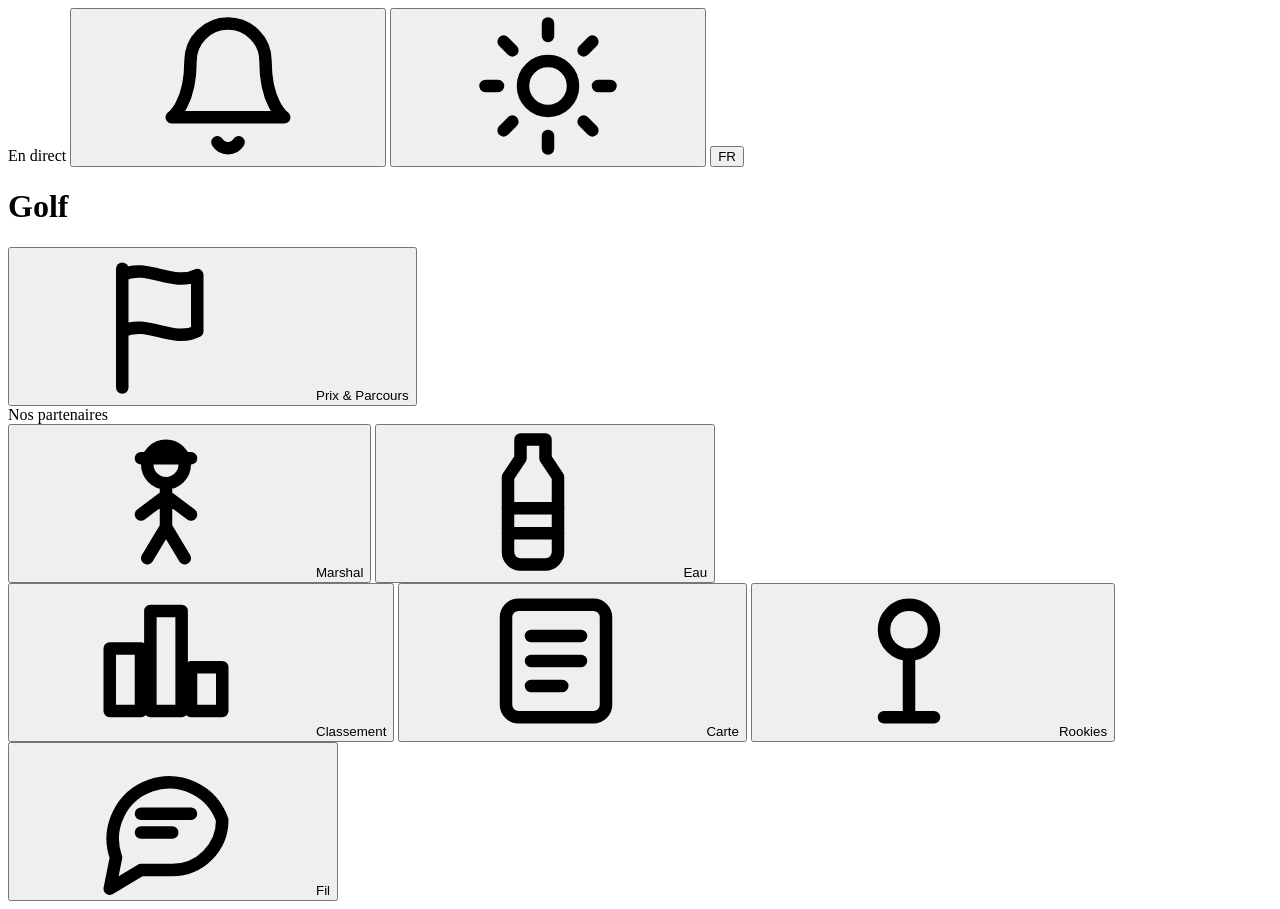
==== golf/app/static/index.html @ d5aa1510 "Add Golf Day: live scoring web app for the corporate golf competition Self-contained FastAPI + SQLit" ====
<!doctype html>
<html lang="fr">
<head>
<meta charset="utf-8">
<meta name="viewport" content="width=device-width, initial-scale=1, viewport-fit=cover">
<meta name="theme-color" content="#1e5aa8">
<title>Golf Day</title>
<link rel="manifest" href="/manifest.webmanifest">
<link rel="apple-touch-icon" href="/static/icon.svg">
<link rel="icon" href="/static/icon.svg" type="image/svg+xml">
<link rel="stylesheet" href="/static/app.css">
</head>
<body>
<svg width="0" height="0" style="position:absolute" aria-hidden="true">
  <defs>
    <symbol id="i-bell" viewBox="0 0 24 24" fill="none" stroke="currentColor" stroke-width="2" stroke-linecap="round" stroke-linejoin="round"><path d="M18 8a6 6 0 0 0-12 0c0 7-3 9-3 9h18s-3-2-3-9"/><path d="M13.7 21a2 2 0 0 1-3.4 0"/></symbol>
    <symbol id="i-sun" viewBox="0 0 24 24" fill="none" stroke="currentColor" stroke-width="2" stroke-linecap="round"><circle cx="12" cy="12" r="4"/><path d="M12 2v2M12 20v2M4.9 4.9l1.4 1.4M17.7 17.7l1.4 1.4M2 12h2M20 12h2M4.9 19.1l1.4-1.4M17.7 6.3l1.4-1.4"/></symbol>
    <symbol id="i-moon" viewBox="0 0 24 24" fill="none" stroke="currentColor" stroke-width="2" stroke-linecap="round" stroke-linejoin="round"><path d="M21 12.8A9 9 0 1 1 11.2 3a7 7 0 0 0 9.8 9.8z"/></symbol>
    <symbol id="i-flag" viewBox="0 0 24 24" fill="none" stroke="currentColor" stroke-width="2" stroke-linecap="round" stroke-linejoin="round"><path d="M5 22V3"/><path d="M5 4c4-2 8 2 12 0v9c-4 2-8-2-12 0"/></symbol>
    <symbol id="i-chart" viewBox="0 0 24 24" fill="none" stroke="currentColor" stroke-width="2" stroke-linejoin="round"><rect x="3" y="10" width="5" height="10"/><rect x="9.5" y="4" width="5" height="16"/><rect x="16" y="13" width="5" height="7"/></symbol>
    <symbol id="i-card" viewBox="0 0 24 24" fill="none" stroke="currentColor" stroke-width="2" stroke-linecap="round" stroke-linejoin="round"><rect x="4" y="3" width="16" height="18" rx="2"/><path d="M8 8h8M8 12h8M8 16h5"/></symbol>
    <symbol id="i-pin" viewBox="0 0 24 24" fill="none" stroke="currentColor" stroke-width="2" stroke-linecap="round" stroke-linejoin="round"><circle cx="12" cy="7" r="4"/><path d="M12 11v10M8 21h8"/></symbol>
    <symbol id="i-chat" viewBox="0 0 24 24" fill="none" stroke="currentColor" stroke-width="2" stroke-linecap="round" stroke-linejoin="round"><path d="M21 12a8 8 0 0 1-8 8H8l-5 3 1-5A8 8 0 1 1 21 12z"/><path d="M8 11h8M8 14h5"/></symbol>
    <symbol id="i-info" viewBox="0 0 24 24" fill="none" stroke="currentColor" stroke-width="2" stroke-linecap="round"><circle cx="12" cy="12" r="9"/><path d="M12 11v5M12 8h.01"/></symbol>
    <symbol id="i-trophy" viewBox="0 0 24 24" fill="none" stroke="currentColor" stroke-width="2" stroke-linecap="round" stroke-linejoin="round"><path d="M8 21h8M12 17v4M7 4h10v5a5 5 0 0 1-10 0z"/><path d="M7 6H4a3 3 0 0 0 3 5M17 6h3a3 3 0 0 1-3 5"/></symbol>
    <symbol id="i-camera" viewBox="0 0 24 24" fill="none" stroke="currentColor" stroke-width="2" stroke-linecap="round" stroke-linejoin="round"><path d="M4 8h3l2-3h6l2 3h3v11H4z"/><circle cx="12" cy="13" r="3.5"/></symbol>
    <symbol id="i-share" viewBox="0 0 24 24" fill="none" stroke="currentColor" stroke-width="2" stroke-linecap="round" stroke-linejoin="round"><rect x="3" y="5" width="13" height="14" rx="2"/><path d="M3 15l4-4 4 4 3-3 2 2"/><circle cx="8" cy="9" r="1.2"/><path d="M18 3h3v7l-2-1.5L17 10V3z"/></symbol>
    <symbol id="i-clap" viewBox="0 0 24 24" fill="none" stroke="currentColor" stroke-width="2" stroke-linecap="round" stroke-linejoin="round"><path d="M7 11l-2-2a1.5 1.5 0 0 1 2-2l5 5"/><path d="M9 8L6 5a1.5 1.5 0 0 1 2-2l5 5"/><path d="M12 8l-1-1a1.5 1.5 0 0 1 2-2l4 4a6 6 0 0 1-8 9l-4-4a1.5 1.5 0 0 1 2-2"/><path d="M16 3l1-1M19 5l1.5-.5"/></symbol>
    <symbol id="i-fire" viewBox="0 0 24 24" fill="none" stroke="currentColor" stroke-width="2" stroke-linecap="round" stroke-linejoin="round"><path d="M12 22a6 6 0 0 0 6-6c0-4-3-5-3-9-2 1-3 3-3 5-1-1-2-2-2-4-3 2-4 5-4 8a6 6 0 0 0 6 6z"/></symbol>
    <symbol id="i-laugh" viewBox="0 0 24 24" fill="none" stroke="currentColor" stroke-width="2" stroke-linecap="round"><circle cx="12" cy="12" r="9"/><path d="M8 14s1.5 3 4 3 4-3 4-3zM9 9h.01M15 9h.01"/></symbol>
    <symbol id="i-shot" viewBox="0 0 24 24" fill="none" stroke="currentColor" stroke-width="2" stroke-linecap="round"><circle cx="12" cy="8" r="5"/><path d="M12 13v7M9 20h6"/><path d="M10 7h.01M13 6h.01M12 9h.01"/></symbol>
    <symbol id="i-marshal" viewBox="0 0 24 24" fill="none" stroke="currentColor" stroke-width="2" stroke-linecap="round" stroke-linejoin="round"><circle cx="12" cy="6" r="3"/><path d="M8 5h8"/><path d="M12 10v6M12 16l-3 5M12 16l3 5M12 11l-4 3M12 11l4 3"/></symbol>
    <symbol id="i-bottle" viewBox="0 0 24 24" fill="none" stroke="currentColor" stroke-width="2" stroke-linecap="round" stroke-linejoin="round"><path d="M10 2h4v3l2 3v12a2 2 0 0 1-2 2h-4a2 2 0 0 1-2-2V8l2-3z"/><path d="M8 13h8M8 17h8"/></symbol>
    <symbol id="i-bird" viewBox="0 0 64 64" fill="none" stroke="currentColor" stroke-width="3" stroke-linecap="round" stroke-linejoin="round"><path d="M8 54h44"/><path d="M28 48v6M36 48v6"/><path d="M14 34c0-11 9-19 20-19 8 0 14 4 18 10l6-1-5 6c0 11-9 18-19 18S14 45 14 34z"/><path d="M26 27c6-6 14-6 18-2-4 6-12 8-18 2z"/><circle cx="46" cy="27" r="1.5" fill="currentColor"/></symbol>
    <symbol id="i-laurel" viewBox="0 0 84 66" fill="none" stroke="currentColor" stroke-width="2.5" stroke-linecap="round" stroke-linejoin="round"><path d="M30 60c-10-4-18-14-18-26 0-6 2-12 5-16"/><path d="M12 30c4-1 8 1 10 5-4 1-8-1-10-5zM10 40c4-2 9 0 11 4-4 2-9 0-11-4zM13 50c4-2 9-1 11 3-4 2-9 1-11-3zM17 20c4-1 7 2 8 6-4 1-7-2-8-6z"/><path d="M54 60c10-4 18-14 18-26 0-6-2-12-5-16"/><path d="M72 30c-4-1-8 1-10 5 4 1 8-1 10-5zM74 40c-4-2-9 0-11 4 4 2 9 0 11-4zM71 50c-4-2-9-1-11 3 4 2 9 1 11-3zM67 20c-4-1-7 2-8 6 4 1 7-2 8-6z"/></symbol>
    <symbol id="i-scorecard" viewBox="0 0 110 110" fill="none" stroke="currentColor" stroke-width="4" stroke-linecap="round" stroke-linejoin="round"><rect x="12" y="10" width="62" height="86" rx="6" fill="#dbe8f8"/><path d="M26 30h34M26 44h34M26 58h24M26 72h16" stroke="#1e5aa8"/><path d="M60 92l34-56 12 8-34 56-14 4z" fill="#f2c94c" stroke="#b5641a"/><path d="M94 36l12 8" stroke="#b5641a"/></symbol>
    <symbol id="i-check" viewBox="0 0 24 24" fill="none" stroke="currentColor" stroke-width="3" stroke-linecap="round" stroke-linejoin="round"><path d="M5 13l4 4L19 7"/></symbol>
  </defs>
</svg>

<header class="header">
  <div class="header-top">
    <div class="brand" id="brand"></div>
    <span class="pill live" id="live-pill" data-i18n="live">En direct</span>
    <button class="icon-btn" id="btn-bell" title="Notifications"><svg><use href="#i-bell"/></svg></button>
    <button class="icon-btn" id="btn-theme" title="Theme"><svg><use href="#i-sun"/></svg></button>
    <button class="icon-btn" id="btn-lang">FR</button>
  </div>
  <div class="header-title">
    <div class="info">
      <h1 id="ev-title">Golf</h1>
      <div class="sub" id="ev-sub"></div>
      <div class="sub" id="ev-updated"></div>
    </div>
    <button class="btn-outline" id="btn-prizes"><svg><use href="#i-flag"/></svg><span data-i18n="prizes_course">Prix &amp; Parcours</span></button>
  </div>
</header>
<div class="partners" id="partners"><span class="label" data-i18n="partners">Nos partenaires</span><div class="logo" id="partner-logo"></div></div>

<main>
  <section class="view" id="view-leaderboard"></section>
  <section class="view hidden" id="view-card"></section>
  <section class="view hidden" id="view-rookies"></section>
  <section class="view hidden" id="view-feed"></section>
</main>

<div class="fabs">
  <button class="fab" id="fab-marshal"><svg><use href="#i-marshal"/></svg><span>Marshal</span></button>
  <button class="fab water" id="fab-water"><svg><use href="#i-bottle"/></svg><span data-i18n="water">Eau</span></button>
</div>

<nav class="nav">
  <button data-tab="leaderboard" class="on"><span class="ico"><svg><use href="#i-chart"/></svg></span><span data-i18n="tab_leaderboard">Classement</span></button>
  <button data-tab="card"><span class="ico"><svg><use href="#i-card"/></svg></span><span data-i18n="tab_card">Carte</span></button>
  <button data-tab="rookies"><span class="ico"><svg><use href="#i-pin"/></svg></span><span>Rookies</span></button>
  <button data-tab="feed"><span class="ico"><svg><use href="#i-chat"/></svg></span><span data-i18n="tab_feed">Fil</span><span class="cnt hidden" id="feed-badge"></span></button>
</nav>

<div id="modal-root"></div>
<script src="/static/i18n.js"></script>
<script src="/static/app.js"></script>
</body>
</html>
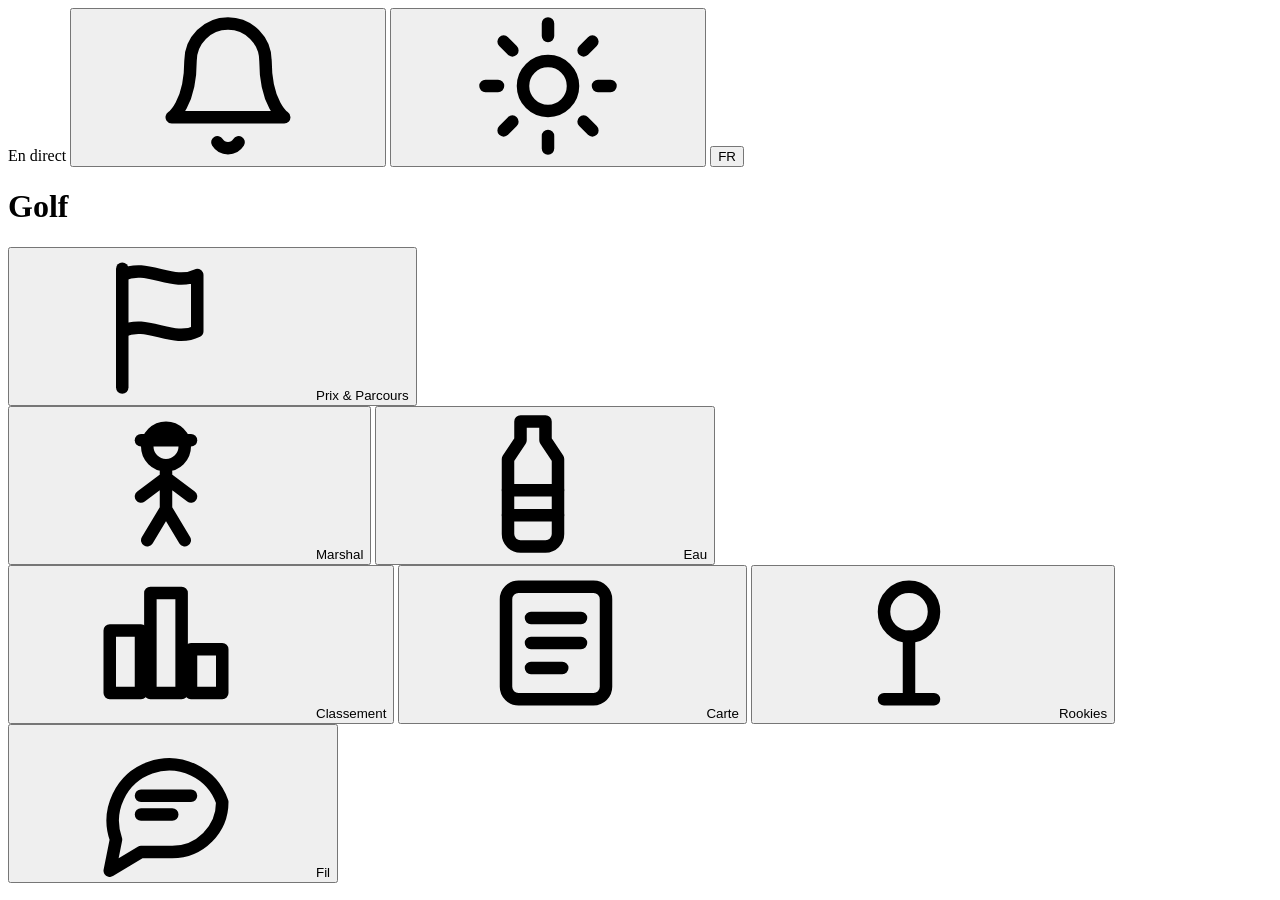
==== commit b507d21b: "Remove the partners strip from Fairway Live Drops the rotating partner logo bar, its carousel code a" ====
--- a/golf/app/static/index.html
+++ b/golf/app/static/index.html
@@ -4,7 +4,7 @@
 <meta charset="utf-8">
 <meta name="viewport" content="width=device-width, initial-scale=1, viewport-fit=cover">
 <meta name="theme-color" content="#1e5aa8">
-<title>Golf Day</title>
+<title>Fairway Live</title>
 <link rel="manifest" href="/manifest.webmanifest">
 <link rel="apple-touch-icon" href="/static/icon.svg">
 <link rel="icon" href="/static/icon.svg" type="image/svg+xml">
@@ -55,7 +55,6 @@
     <button class="btn-outline" id="btn-prizes"><svg><use href="#i-flag"/></svg><span data-i18n="prizes_course">Prix &amp; Parcours</span></button>
   </div>
 </header>
-<div class="partners" id="partners"><span class="label" data-i18n="partners">Nos partenaires</span><div class="logo" id="partner-logo"></div></div>
 
 <main>
   <section class="view" id="view-leaderboard"></section>
